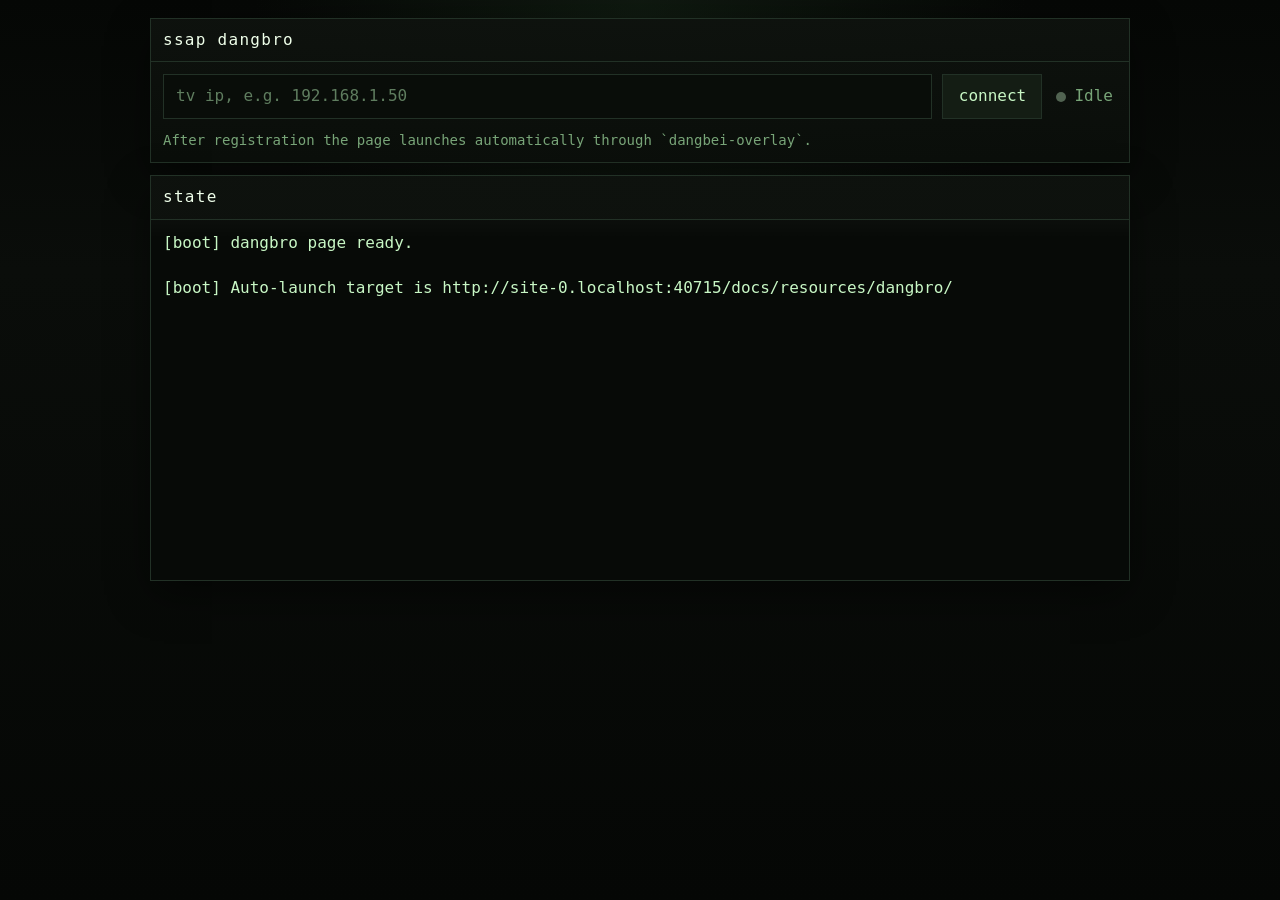
==== docs/index.html @ 0f8a63fd "Initial dangbro commit" ====
<!doctype html>
<html lang="en">
<head>
  <meta charset="UTF-8" />
  <meta name="viewport" content="width=device-width, initial-scale=1.0" />
  <title>webOS Dangbro</title>
  <link rel="stylesheet" href="./guided-terminal.css" />
</head>
<body>
  <main class="shell">
    <section id="fileProtocolNotice" class="panel" hidden>
      <div class="panel-title">local file mode blocked</div>
    </section>

    <section class="panel">
      <div class="panel-title">SSAP dangbro</div>
      <div class="toolbar">
        <input id="tvIp" class="ip-input" placeholder="tv ip, e.g. 192.168.1.50" />
        <button id="connectBtn">connect</button>
        <span class="statusline"><span id="statusDot" class="dot"></span><span id="statusText">idle</span></span>
      </div>
      <div class="subline">After registration the page launches automatically through `dangbei-overlay`.</div>
    </section>

    <section class="panel">
      <div class="panel-title">state</div>
      <pre id="log" class="terminal"></pre>
    </section>
  </main>

  <div id="modal" class="overlay" hidden>
    <div class="dialog">
      <div id="modalTitle" class="dialog-title">connecting</div>
      <pre id="modalBody" class="dialog-body"></pre>
      <div class="dialog-actions">
        <button id="modalPrimaryBtn">retry</button>
        <button id="modalSecondaryBtn">open cert</button>
        <button id="modalHelpBtn">browser guide</button>
        <button id="modalDismissBtn">close</button>
      </div>
    </div>
  </div>

  <script>
    if (window.location.protocol === 'file:') {
      document.getElementById('fileProtocolNotice').hidden = false;
    } else {
      const script = document.createElement('script');
      script.type = 'module';
      script.src = './dangbro.js';
      document.body.appendChild(script);
    }
  </script>
</body>
</html>
---- docs/guided-terminal.css ----
:root {
  --bg: #0a0d0a;
  --panel: #0f140f;
  --border: #223126;
  --text: #c8f7c5;
  --muted: #78a578;
  --bright: #efffea;
  --accent: #7cff7a;
  --warn: #ffd26b;
  --err: #ff7a7a;
  --ok: #7cff7a;
  --shadow: rgba(0, 0, 0, 0.45);
}

* {
  box-sizing: border-box;
}

html,
body {
  min-height: 100%;
}

body {
  margin: 0;
  background:
    radial-gradient(circle at top, rgba(32, 58, 34, 0.35), transparent 35%),
    linear-gradient(180deg, #050705, #0a0d0a 30%, #050705);
  color: var(--text);
  font: 16px/1.4 "IBM Plex Mono", "Fira Code", "JetBrains Mono", monospace;
}

button,
input,
select,
textarea {
  font: inherit;
}

.shell {
  width: min(980px, calc(100vw - 24px));
  margin: 18px auto;
  display: grid;
  gap: 12px;
}

.panel {
  background: linear-gradient(180deg, rgba(14, 18, 14, 0.96), rgba(10, 14, 10, 0.96));
  border: 1px solid var(--border);
  box-shadow: 0 14px 40px var(--shadow);
}

.panel-title {
  padding: 10px 12px;
  border-bottom: 1px solid var(--border);
  color: var(--bright);
  text-transform: lowercase;
  letter-spacing: 0.08em;
}

.toolbar {
  display: flex;
  gap: 10px;
  align-items: center;
  padding: 12px;
  flex-wrap: wrap;
}

.ip-input {
  flex: 1 1 320px;
  min-width: 0;
}

input,
button,
select,
textarea {
  border: 1px solid var(--border);
  border-radius: 0;
  background: #090d09;
  color: var(--text);
  padding: 10px 12px;
}

textarea {
  resize: vertical;
}

input::placeholder {
  color: #5f7d5f;
}

button {
  cursor: pointer;
  min-width: 100px;
  background: #141d14;
}

button:hover {
  background: #1a251a;
}

.statusline {
  display: inline-flex;
  align-items: center;
  gap: 8px;
  color: var(--muted);
  padding: 0 4px;
}

.subline {
  padding: 0 12px 12px;
  color: var(--muted);
  font-size: 14px;
}

.dot {
  width: 10px;
  height: 10px;
  border-radius: 999px;
  background: #516351;
  box-shadow: 0 0 8px transparent;
}

.dot.ok {
  background: var(--ok);
  box-shadow: 0 0 10px rgba(124, 255, 122, 0.8);
}

.dot.warn {
  background: var(--warn);
  box-shadow: 0 0 10px rgba(255, 210, 107, 0.7);
}

.dot.err {
  background: var(--err);
  box-shadow: 0 0 10px rgba(255, 122, 122, 0.7);
}

.terminal {
  margin: 0;
  padding: 12px;
  min-height: 360px;
  max-height: 56vh;
  overflow: auto;
  white-space: pre-wrap;
  word-break: break-word;
  color: var(--text);
  background:
    linear-gradient(180deg, rgba(255, 255, 255, 0.02), transparent 18px),
    #070a07;
}

.terminal.compact {
  min-height: 160px;
  max-height: 28vh;
  color: #9fd79f;
}

.terminal[hidden] {
  display: none;
}

.secondary .panel-title {
  color: #aed7ae;
}

.overlay {
  position: fixed;
  inset: 0;
  background: rgba(0, 0, 0, 0.72);
  display: flex;
  align-items: center;
  justify-content: center;
  padding: 16px;
}

.overlay[hidden] {
  display: none;
}

.dialog {
  width: min(720px, 100%);
  background: #0b100b;
  border: 1px solid var(--border);
  box-shadow: 0 20px 60px var(--shadow);
}

.dialog-title {
  padding: 10px 12px;
  border-bottom: 1px solid var(--border);
  color: var(--bright);
  text-transform: lowercase;
  letter-spacing: 0.08em;
}

.dialog-body {
  margin: 0;
  padding: 14px 12px;
  white-space: pre-wrap;
  color: var(--muted);
  background: #070a07;
  min-height: 120px;
}

.dialog-actions {
  display: flex;
  gap: 10px;
  padding: 12px;
  flex-wrap: wrap;
}

.hidden-config {
  display: none;
}

@media (max-width: 700px) {
  .shell {
    width: min(100vw, calc(100vw - 16px));
    margin: 8px auto;
  }

  .toolbar {
    align-items: stretch;
  }

  .statusline {
    width: 100%;
    padding: 4px 0 0;
  }

  button {
    min-width: 0;
    flex: 1 1 100%;
  }

  .terminal {
    max-height: 48vh;
  }
}
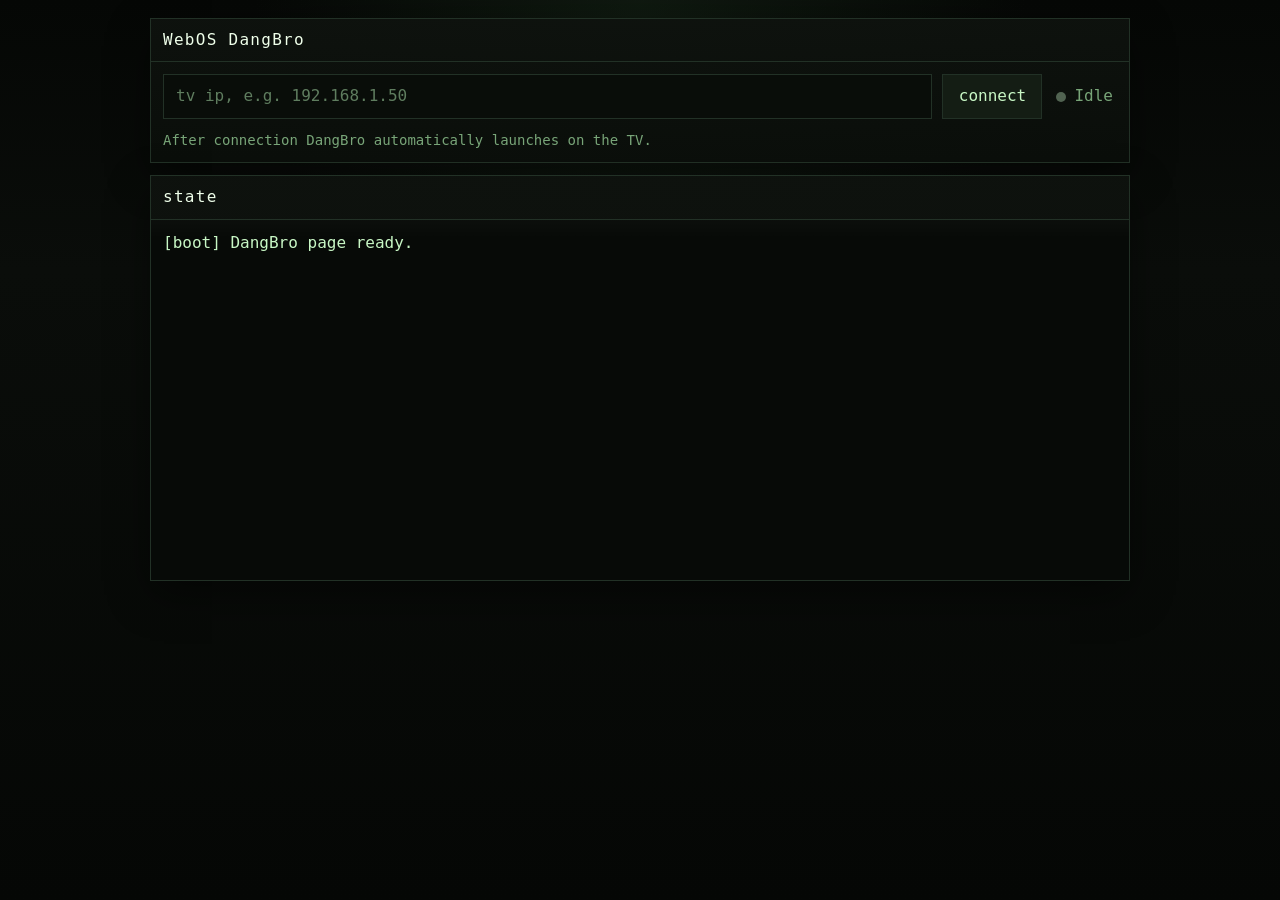
==== commit 5274e765: "Updated wording" ====
--- a/docs/index.html
+++ b/docs/index.html
@@ -13,13 +13,13 @@
     </section>
 
     <section class="panel">
-      <div class="panel-title">SSAP dangbro</div>
+      <div class="panel-title">WebOS DangBro</div>
       <div class="toolbar">
         <input id="tvIp" class="ip-input" placeholder="tv ip, e.g. 192.168.1.50" />
         <button id="connectBtn">connect</button>
         <span class="statusline"><span id="statusDot" class="dot"></span><span id="statusText">idle</span></span>
       </div>
-      <div class="subline">After registration the page launches automatically through `dangbei-overlay`.</div>
+      <div class="subline">After connection DangBro automatically launches on the TV.</div>
     </section>
 
     <section class="panel">
--- a/docs/guided-terminal.css
+++ b/docs/guided-terminal.css
@@ -54,7 +54,6 @@
   padding: 10px 12px;
   border-bottom: 1px solid var(--border);
   color: var(--bright);
-  text-transform: lowercase;
   letter-spacing: 0.08em;
 }
 
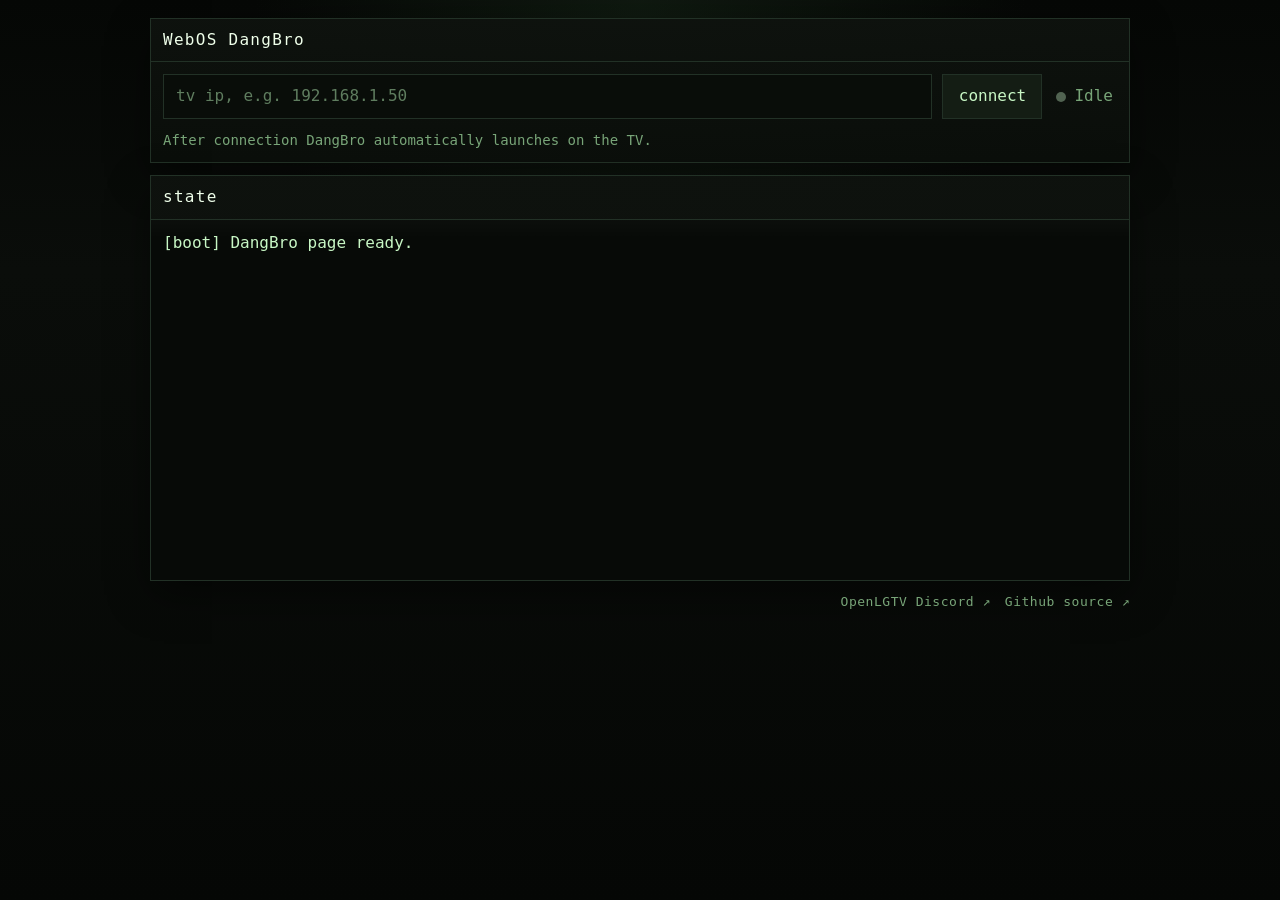
==== commit a23f540d: "added auto-root functionality" ====
--- a/docs/index.html
+++ b/docs/index.html
@@ -26,6 +26,11 @@
       <div class="panel-title">state</div>
       <pre id="log" class="terminal"></pre>
     </section>
+
+    <div class="footer-links">
+      <a class="footer-link" href="https://discord.gg/hXMHAgJC5R" target="_blank" rel="noopener noreferrer">OpenLGTV Discord ↗</a>
+      <a class="footer-link" href="https://github.com/azoffshowy/dangbro" target="_blank" rel="noopener noreferrer">Github source ↗</a>
+    </div>
   </main>
 
   <div id="modal" class="overlay" hidden>
--- a/docs/guided-terminal.css
+++ b/docs/guided-terminal.css
@@ -113,6 +113,25 @@
   font-size: 14px;
 }
 
+.footer-links {
+  display: flex;
+  justify-content: flex-end;
+  gap: 14px;
+  flex-wrap: wrap;
+}
+
+.footer-link {
+  color: var(--muted);
+  font-size: 13px;
+  text-decoration: none;
+  letter-spacing: 0.04em;
+  cursor: pointer;
+}
+
+.footer-link:hover {
+  text-decoration: underline;
+}
+
 .dot {
   width: 10px;
   height: 10px;
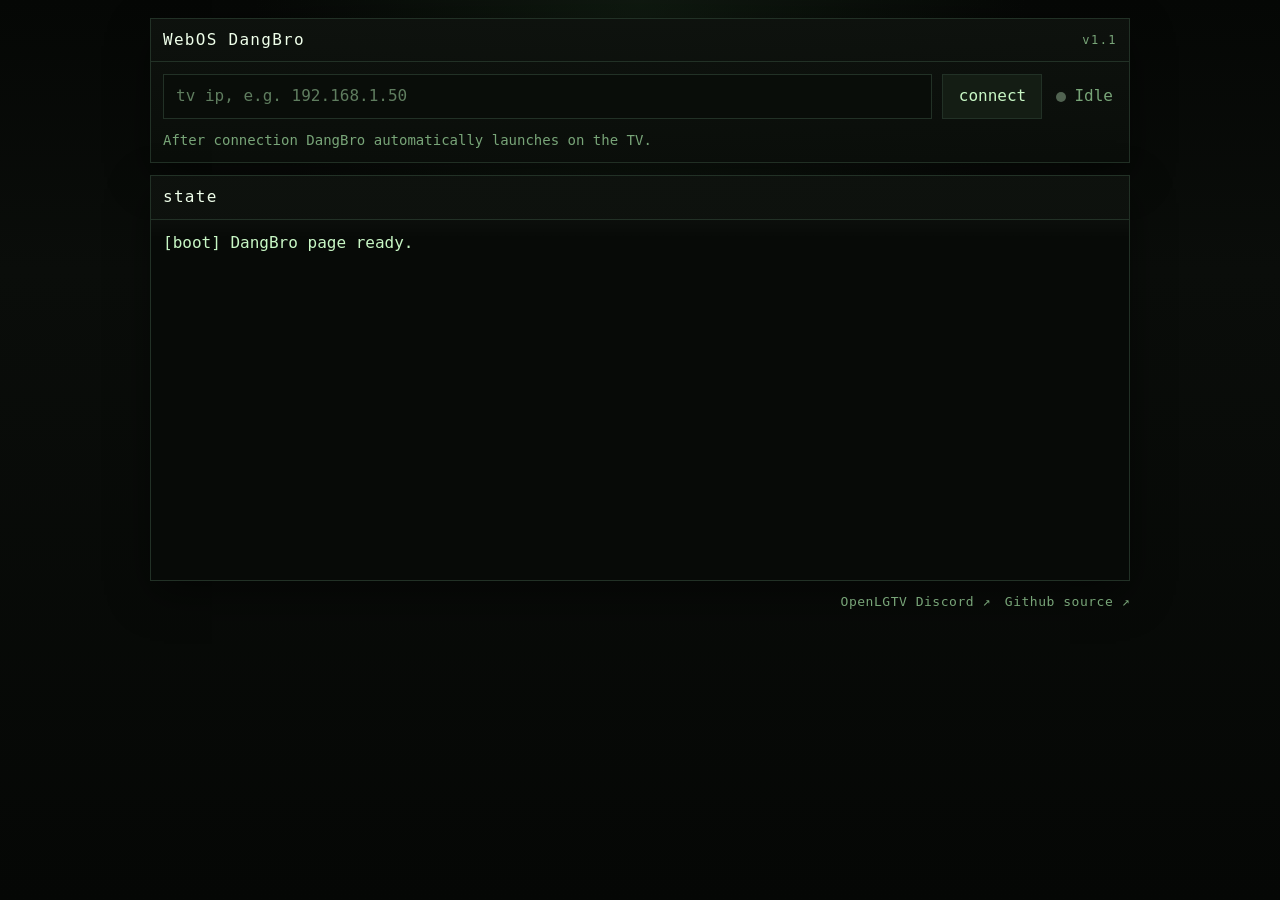
==== commit 848b75ed: "reworked download handling, added version string" ====
--- a/docs/index.html
+++ b/docs/index.html
@@ -13,7 +13,10 @@
     </section>
 
     <section class="panel">
-      <div class="panel-title">WebOS DangBro</div>
+      <div class="panel-title panel-title-split">
+        <span>WebOS DangBro</span>
+        <span class="panel-version">v1.1</span>
+      </div>
       <div class="toolbar">
         <input id="tvIp" class="ip-input" placeholder="tv ip, e.g. 192.168.1.50" />
         <button id="connectBtn">connect</button>
--- a/docs/guided-terminal.css
+++ b/docs/guided-terminal.css
@@ -57,6 +57,19 @@
   letter-spacing: 0.08em;
 }
 
+.panel-title-split {
+  display: flex;
+  align-items: center;
+  justify-content: space-between;
+  gap: 12px;
+}
+
+.panel-version {
+  color: var(--muted);
+  font-size: 12px;
+  letter-spacing: 0.12em;
+}
+
 .toolbar {
   display: flex;
   gap: 10px;
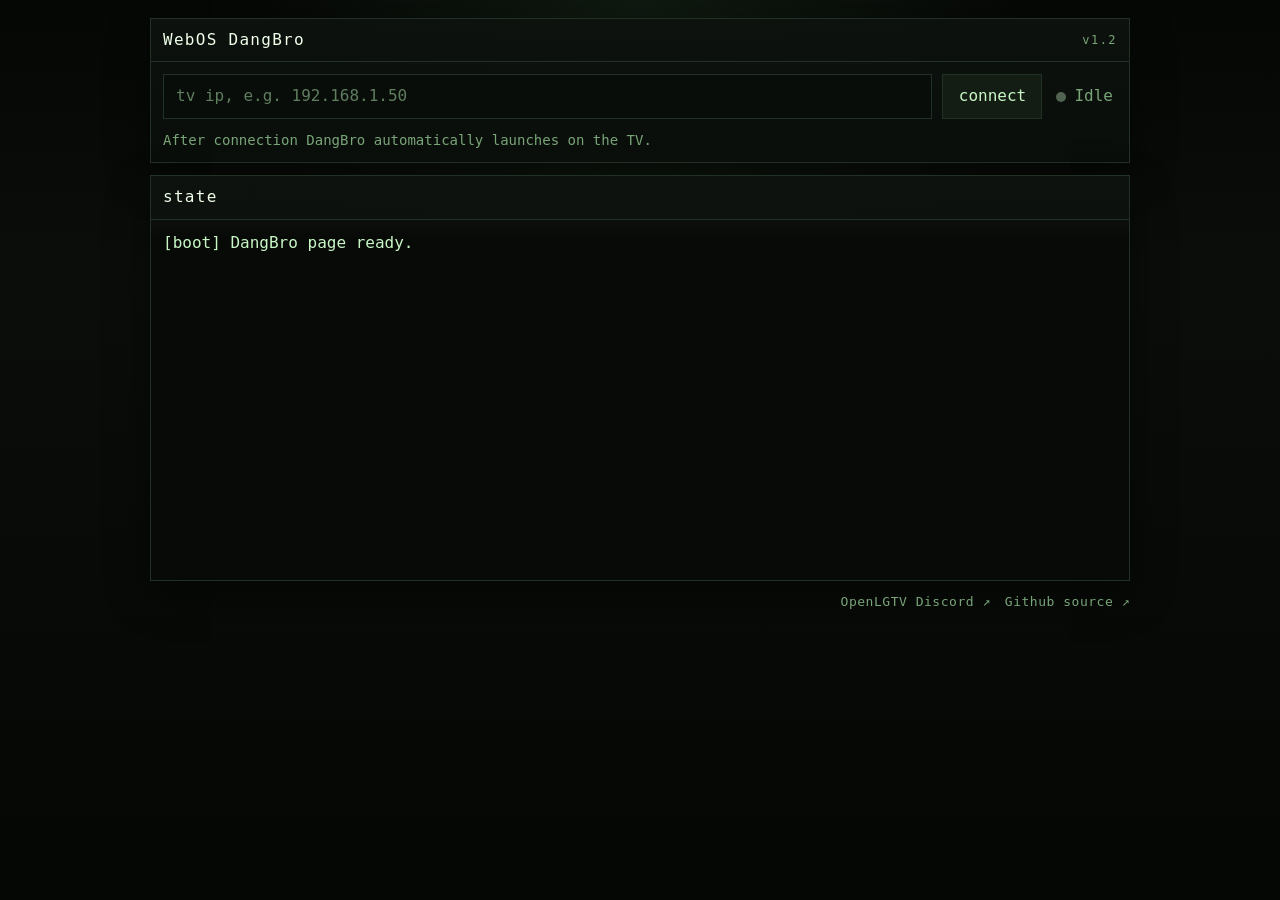
==== commit a370830d: "pushed version" ====
--- a/docs/index.html
+++ b/docs/index.html
@@ -15,7 +15,7 @@
     <section class="panel">
       <div class="panel-title panel-title-split">
         <span>WebOS DangBro</span>
-        <span class="panel-version">v1.1</span>
+        <span class="panel-version">v1.2</span>
       </div>
       <div class="toolbar">
         <input id="tvIp" class="ip-input" placeholder="tv ip, e.g. 192.168.1.50" />
